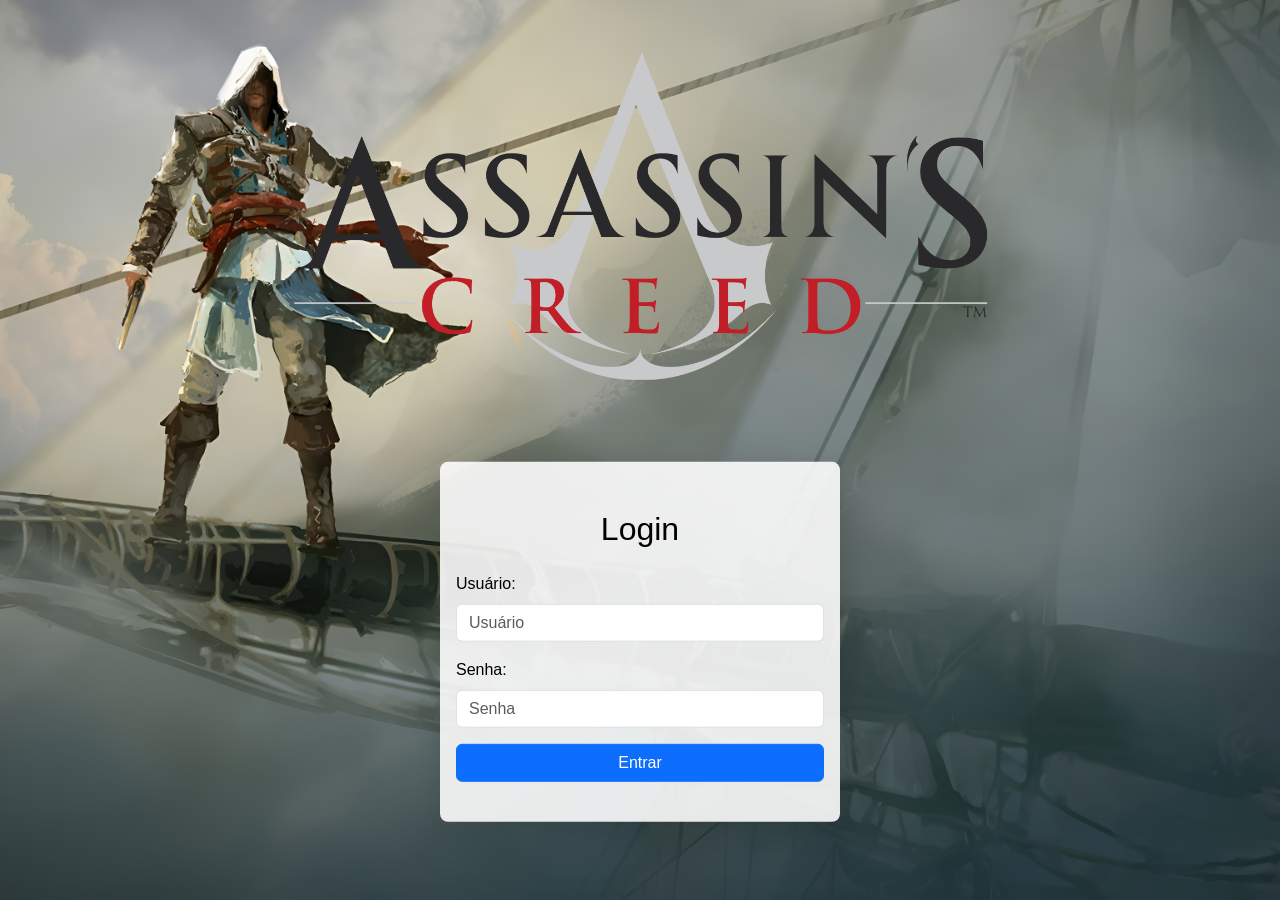
==== index.html @ 211f3856 "add - mudei a fonte" ====
<html lang="en">

<head>
    <meta charset="UTF-8">
    <meta name="viewport" content="width=device-width, initial-scale=1.0">
    <title>Login para forum do Assassin's Creed</title>
    <link href="https://cdn.jsdelivr.net/npm/bootstrap@5.3.8/dist/css/bootstrap.min.css" rel="stylesheet"
        integrity="sha384-sRIl4kxILFvY47J16cr9ZwB07vP4J8+LH7qKQnuqkuIAvNWLzeN8tE5YBujZqJLB" crossorigin="anonymous">
    <link rel="stylesheet" href="style.css">
</head>

<body>

    <header></header>

    <main>
        <section>
            <div class="d-flex justify-content-center">
                <img id="" class="m-5 img-fluid image" src="assets/images/Assassin's_Creed_Logo.png" alt="Logo do Assasins Creed">
            </div>
        </section>

        <div id="container-login" class="container-xxl pb-4 pt-5 shadow-lg p-3 mb-5 m-20 bg-body-tertiary rounded rounded-3 position-form translate-middle">
            <form id="form-login" action="">
                <p class="h2 pb-3 d-flex justify-content-center">Login</p>
                <div class="mb-3">
                    <label for="usuario" class="form-label">Usuário:</label>
                    <input type="text" class="form-control" id="usuario" placeholder="Usuário" required>
                </div>
                <div class="mb-3">
                    <label for="senha" class="form-label">Senha:</label>
                    <input type="password" class="form-control" id="senha" placeholder="Senha" required>
                </div>
                <div class="d-grid gap-2">
                    <button class="btn btn-primary" type="submit">Entrar</button>
                </div>
            </form>

        </div>


    </main>

    <footer></footer>
    <script src="https://cdn.jsdelivr.net/npm/bootstrap@5.3.8/dist/js/bootstrap.bundle.min.js"
        integrity="sha384-FKyoEForCGlyvwx9Hj09JcYn3nv7wiPVlz7YYwJrWVcXK/BmnVDxM+D2scQbITxI"
        crossorigin="anonymous"></script>
    <script src="scripts/script.js"></script>
</body>


</html>
---- style.css ----
body{
    background-image: url(assets/images/image_background.jpg);
    background-size: cover;
    background-repeat: no-repeat;
    background-position: 3% 4%;
    font-family: Verdana, Geneva, Tahoma, sans-serif;
}

.image{
    margin-top: 20px;
    margin-bottom: 20px;
    width: 700px;
    caret-color: transparent;
    
}

#container-login{
    background-color: rgba(255, 255, 255, 0.884)!important;
    color: rgb(0, 0, 0) !important;
}

.position-form{
    max-width: 400px;
    position: absolute;
    bottom: -150px;
    left: 50%;
}

#image-logo{
    max-width: 800px;
}
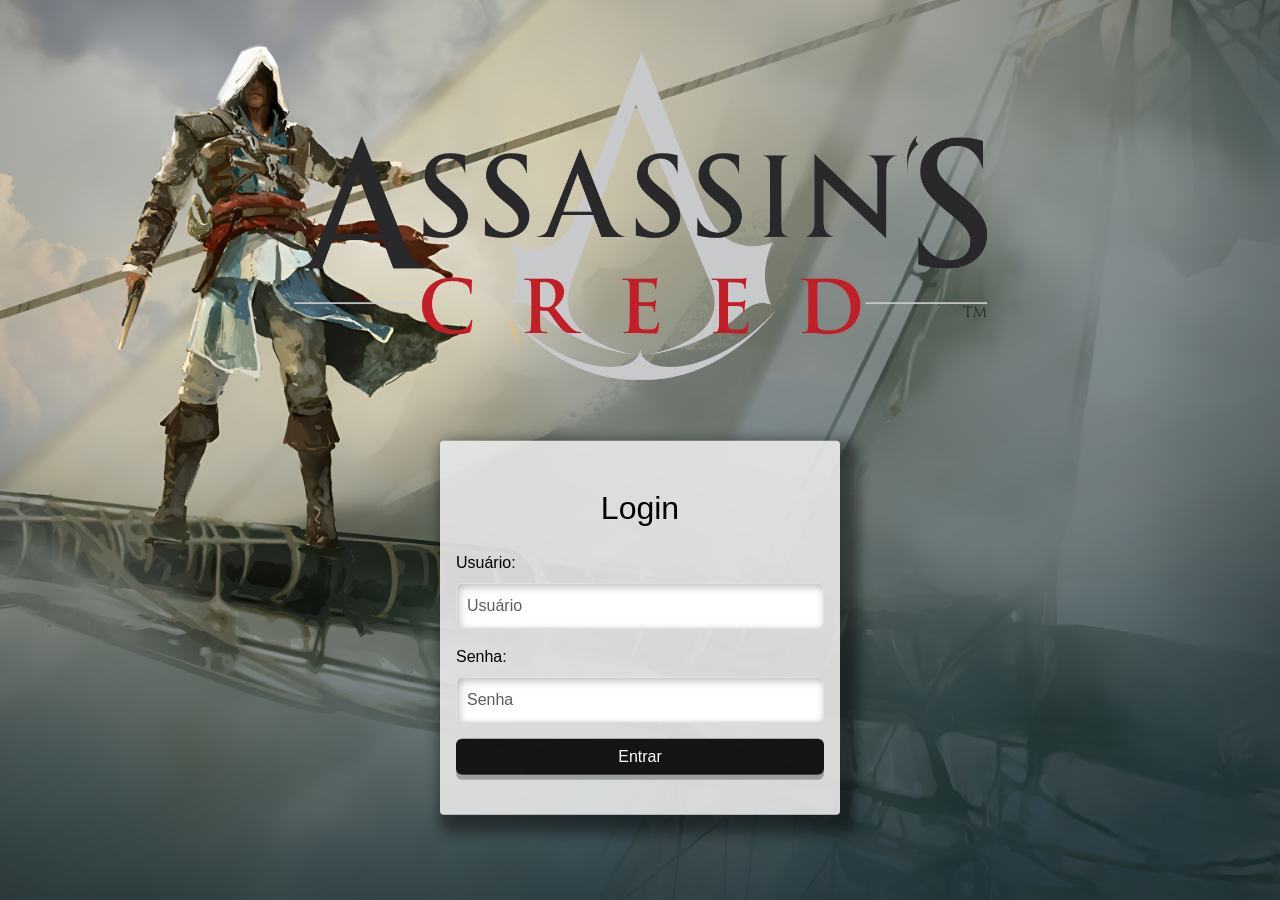
==== commit ce0d9509: "commit save" ====
--- a/index.html
+++ b/index.html
@@ -9,7 +9,7 @@
     <link rel="stylesheet" href="style.css">
 </head>
 
-<body>
+<body id="body1">
 
     <header></header>
 
@@ -20,7 +20,7 @@
             </div>
         </section>
 
-        <div id="container-login" class="container-xxl pb-4 pt-5 shadow-lg p-3 mb-5 m-20 bg-body-tertiary rounded rounded-3 position-form translate-middle">
+        <div id="container-login" class="container-xxl pb-4 pt-5 shadow-lg p-3 mb-5 m-20 bg-body-tertiary rounded-1 position-form translate-middle">
             <form id="form-login" action="">
                 <p class="h2 pb-3 d-flex justify-content-center">Login</p>
                 <div class="mb-3">
--- a/style.css
+++ b/style.css
@@ -1,7 +1,25 @@
 
-body{
+#body2{
+    background-image: 
+        linear-gradient(rgba(0, 0, 0, 0)),
+        url(assets/images/image_background_2.jpg);
+    background-size: cover;
+    background-repeat: no-repeat;
+    background-position: 3% -3%;
+    font-family: Verdana, Geneva, Tahoma, sans-serif;
+}
+#body2::before {
+    content: "";
+    position: fixed;
+    inset: 0;
+    background: rgba(0, 0, 0, 0.568);
+    z-index: -1;
+}
+
+#body1{
     background-image: url(assets/images/image_background.jpg);
     background-size: cover;
+    background-color: black;
     background-repeat: no-repeat;
     background-position: 3% 4%;
     font-family: Verdana, Geneva, Tahoma, sans-serif;
@@ -16,8 +34,28 @@
 }
 
 #container-login{
-    background-color: rgba(255, 255, 255, 0.884)!important;
+    background-color: rgba(236, 236, 236, 0.884)!important;
     color: rgb(0, 0, 0) !important;
+    box-shadow: 9px 9px 14px 9px rgba(0, 0, 0, 0.459) !important;
+    input{
+        padding: 10px !important;
+        box-shadow: inset 2px 3px 9px 0px rgba(0, 0, 0, 0.274);
+    }
+    button{
+        box-shadow: 0 5px 0 rgba(0, 0, 0, 0.274) !important;
+        transition: all 0.1s ease;
+        background-color: rgba(0, 0, 0, 0.904);
+        color: rgb(255, 255, 255);
+        border: none;
+    }
+    button:hover{
+        transform: translateY(3px);
+        box-shadow: 0 2px 0 rgba(0, 0, 0, 0.274)!important;
+        transition: all 0.1s ease;
+        background-color: rgba(0, 0, 0, 0.616);
+        color: rgb(255, 255, 255);
+        border: none;
+    }
 }
 
 .position-form{
@@ -29,4 +67,27 @@
 
 #image-logo{
     max-width: 800px;
+}
+
+#logout_button{
+    color: white;
+    align-items: center;
+    background-color: rgba(0, 0, 0, 0.863);
+    border-radius: 15px;
+    padding: 7px 14px;
+    margin-left: 30px;
+}
+
+#container-context{
+    
+}
+
+#sections{
+    gap: 500px !important;
+    margin-top: 90px !important;
+    margin: 0px 50px;
+    background-color: aliceblue !important;
+    padding: 11px;
+    color: black !important;
+    border-radius: 10px 10px 0px 0px;
 }
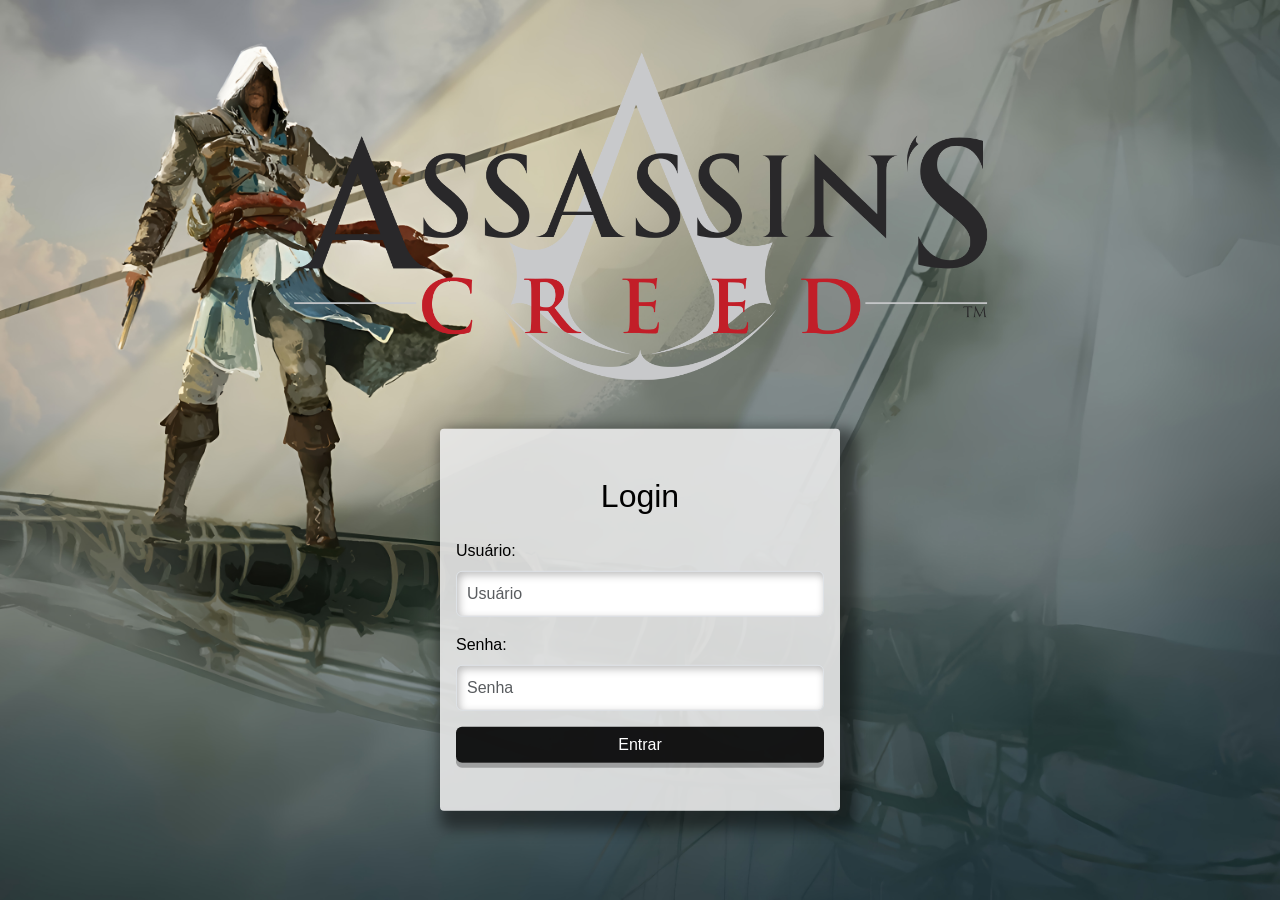
==== commit 3498ad6f: "ADD - Mensagem de Erro" ====
--- a/index.html
+++ b/index.html
@@ -7,6 +7,7 @@
     <link href="https://cdn.jsdelivr.net/npm/bootstrap@5.3.8/dist/css/bootstrap.min.css" rel="stylesheet"
         integrity="sha384-sRIl4kxILFvY47J16cr9ZwB07vP4J8+LH7qKQnuqkuIAvNWLzeN8tE5YBujZqJLB" crossorigin="anonymous">
     <link rel="stylesheet" href="style.css">
+    <link rel="icon" href="assets/images/icone_navegador.png">
 </head>
 
 <body id="body1">
@@ -16,12 +17,14 @@
     <main>
         <section>
             <div class="d-flex justify-content-center">
-                <img id="" class="m-5 img-fluid image" src="assets/images/Assassin's_Creed_Logo.png" alt="Logo do Assasins Creed">
+                <img id="" class="m-5 img-fluid image" src="assets/images/Assassin's_Creed_Logo.png"
+                    alt="Logo do Assasins Creed">
             </div>
         </section>
 
-        <div id="container-login" class="container-xxl pb-4 pt-5 shadow-lg p-3 mb-5 m-20 bg-body-tertiary rounded-1 position-form translate-middle">
-            <form id="form-login" action="">
+        <div id="container-login"
+            class="container-xxl pb-4 pt-5 shadow-lg p-3 mb-5 m-20 bg-body-tertiary rounded-1 position-form translate-middle">
+            <form id="form-login" class="needs-validation" novalidate action="">
                 <p class="h2 pb-3 d-flex justify-content-center">Login</p>
                 <div class="mb-3">
                     <label for="usuario" class="form-label">Usuário:</label>
@@ -33,6 +36,9 @@
                 </div>
                 <div class="d-grid gap-2">
                     <button class="btn btn-primary" type="submit">Entrar</button>
+                    <div id="mensagem">
+                        <p>erro</p>
+                    </div>
                 </div>
             </form>
 
--- a/style.css
+++ b/style.css
@@ -90,4 +90,16 @@
     padding: 11px;
     color: black !important;
     border-radius: 10px 10px 0px 0px;
+}
+
+#mensagem{
+    margin: 0;
+    padding: 0;
+    visibility: hidden;
+    height: 0;
+}
+#erro{
+    margin: 0;
+    padding: 0;
+    visibility: visible;
 }
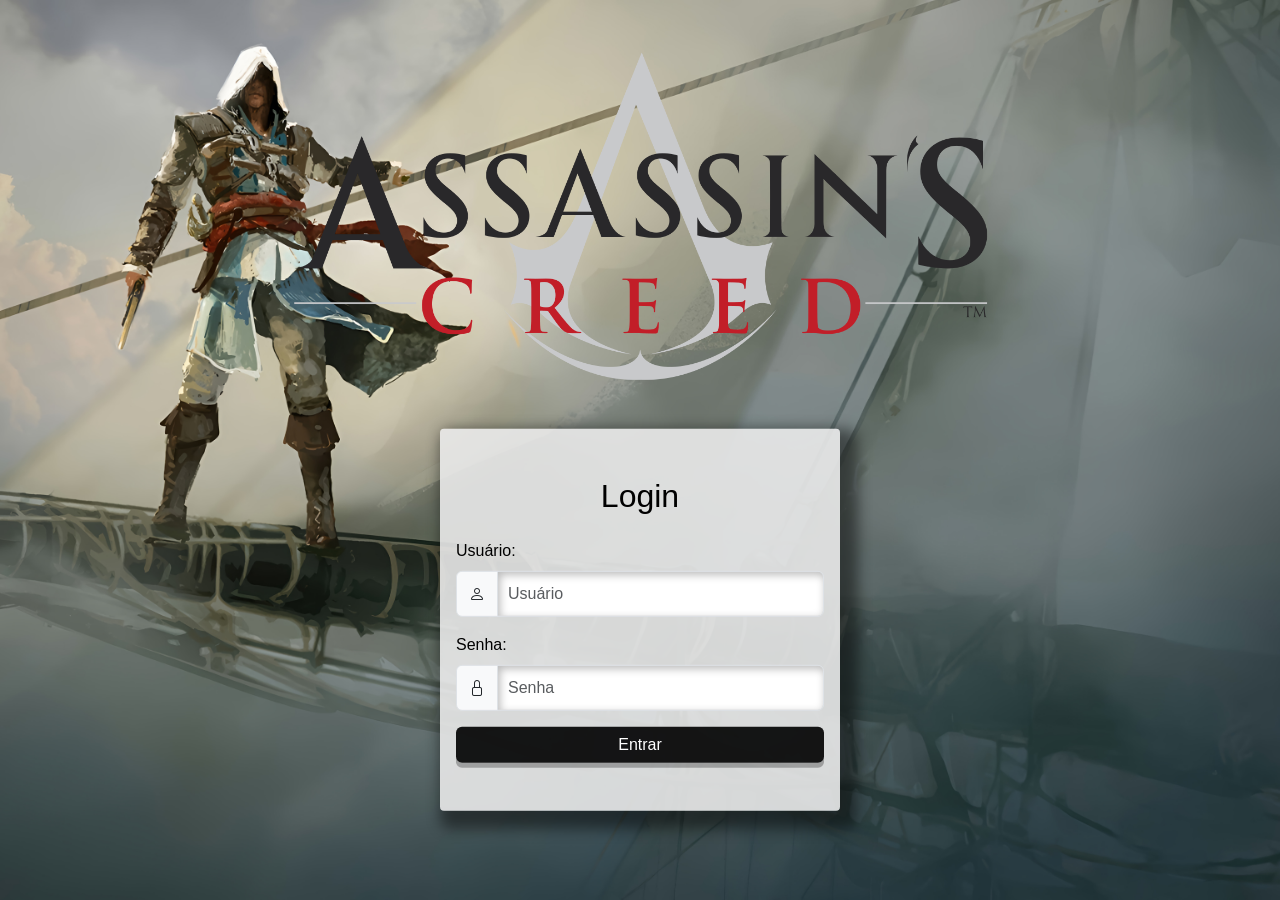
==== commit 2ac30bd8: "add - mais style na tela de login e concerto de bugs do forum" ====
--- a/index.html
+++ b/index.html
@@ -7,6 +7,7 @@
     <link href="https://cdn.jsdelivr.net/npm/bootstrap@5.3.8/dist/css/bootstrap.min.css" rel="stylesheet"
         integrity="sha384-sRIl4kxILFvY47J16cr9ZwB07vP4J8+LH7qKQnuqkuIAvNWLzeN8tE5YBujZqJLB" crossorigin="anonymous">
     <link rel="stylesheet" href="style.css">
+    <link rel="stylesheet" href="https://cdn.jsdelivr.net/npm/bootstrap-icons@1.11.3/font/bootstrap-icons.css">
     <link rel="icon" href="assets/images/icone_navegador.png">
 </head>
 
@@ -27,13 +28,24 @@
             <form id="form-login" class="needs-validation" novalidate action="">
                 <p class="h2 pb-3 d-flex justify-content-center">Login</p>
                 <div class="mb-3">
-                    <label for="usuario" class="form-label">Usuário:</label>
-                    <input type="text" class="form-control" id="usuario" placeholder="Usuário" required>
-                </div>
-                <div class="mb-3">
-                    <label for="senha" class="form-label">Senha:</label>
-                    <input type="password" class="form-control" id="senha" placeholder="Senha" required>
-                </div>
+    <label for="usuario" class="form-label">Usuário:</label>
+    <div class="input-group">
+        <span class="input-group-text">
+            <i class="bi bi-person"></i>
+        </span>
+        <input type="text" class="form-control" id="usuario" placeholder="Usuário" required>
+    </div>
+</div>
+
+<div class="mb-3">
+    <label for="senha" class="form-label">Senha:</label>
+    <div class="input-group">
+        <span class="input-group-text">
+            <i class="bi bi-lock"></i>
+        </span>
+        <input type="password" class="form-control" id="senha" placeholder="Senha" required>
+    </div>
+</div>
                 <div class="d-grid gap-2">
                     <button class="btn btn-primary" type="submit">Entrar</button>
                     <div id="mensagem">
@@ -47,7 +59,9 @@
 
     </main>
 
-    <footer></footer>
+    <footer>
+        
+    </footer>
     <script src="https://cdn.jsdelivr.net/npm/bootstrap@5.3.8/dist/js/bootstrap.bundle.min.js"
         integrity="sha384-FKyoEForCGlyvwx9Hj09JcYn3nv7wiPVlz7YYwJrWVcXK/BmnVDxM+D2scQbITxI"
         crossorigin="anonymous"></script>
--- a/style.css
+++ b/style.css
@@ -1,6 +1,9 @@
+html{
+    overflow-x:hidden;
+}
 
-#body2{
-    background-image: 
+#body2 {
+    background-image:
         linear-gradient(rgba(0, 0, 0, 0)),
         url(assets/images/image_background_2.jpg);
     background-size: cover;
@@ -8,6 +11,7 @@
     background-position: 3% -3%;
     font-family: Verdana, Geneva, Tahoma, sans-serif;
 }
+
 #body2::before {
     content: "";
     position: fixed;
@@ -16,7 +20,7 @@
     z-index: -1;
 }
 
-#body1{
+#body1 {
     background-image: url(assets/images/image_background.jpg);
     background-size: cover;
     background-color: black;
@@ -25,32 +29,35 @@
     font-family: Verdana, Geneva, Tahoma, sans-serif;
 }
 
-.image{
+.image {
     margin-top: 20px;
     margin-bottom: 20px;
     width: 700px;
     caret-color: transparent;
-    
+
 }
 
-#container-login{
-    background-color: rgba(236, 236, 236, 0.884)!important;
+#container-login {
+    background-color: rgba(236, 236, 236, 0.884) !important;
     color: rgb(0, 0, 0) !important;
     box-shadow: 9px 9px 14px 9px rgba(0, 0, 0, 0.459) !important;
-    input{
+
+    input {
         padding: 10px !important;
         box-shadow: inset 2px 3px 9px 0px rgba(0, 0, 0, 0.274);
     }
-    button{
+
+    button {
         box-shadow: 0 5px 0 rgba(0, 0, 0, 0.274) !important;
         transition: all 0.1s ease;
         background-color: rgba(0, 0, 0, 0.904);
         color: rgb(255, 255, 255);
         border: none;
     }
-    button:hover{
+
+    button:hover {
         transform: translateY(3px);
-        box-shadow: 0 2px 0 rgba(0, 0, 0, 0.274)!important;
+        box-shadow: 0 2px 0 rgba(0, 0, 0, 0.274) !important;
         transition: all 0.1s ease;
         background-color: rgba(0, 0, 0, 0.616);
         color: rgb(255, 255, 255);
@@ -58,47 +65,82 @@
     }
 }
 
-.position-form{
+.position-form {
     max-width: 400px;
     position: absolute;
     bottom: -150px;
     left: 50%;
 }
 
-#image-logo{
+#image-logo {
     max-width: 800px;
 }
 
-#logout_button{
+#logout_button_div {
+    display: flex;
+    justify-content: center;
+    gap: 10px !important;
+}
+
+#logout_button {
     color: white;
     align-items: center;
     background-color: rgba(0, 0, 0, 0.863);
     border-radius: 15px;
-    padding: 7px 14px;
-    margin-left: 30px;
+    padding: 7px 30px;
+    margin: 6px 20px;
+    max-width: 400px;
 }
 
-#container-context{
-    
+.sections {
+    margin-top: 90px !important;
+    margin: 0px 50px;
+    background-color: rgba(240, 248, 255, 0.932) !important;
+    padding: 10px;
+    color: black !important;
+    border-radius: 10px 10px 0px 0px;
+    justify-content: center !important;
+    min-width: 300px;
+    max-width: 350px;
 }
 
-#sections{
-    gap: 500px !important;
-    margin-top: 90px !important;
-    margin: 0px 50px;
-    background-color: aliceblue !important;
-    padding: 11px;
-    color: black !important;
-    border-radius: 10px 10px 0px 0px;
+.row {
+    margin-top: 0px !important;
+    margin-bottom: 0px !important;
+    display: flex !important;
+    flex-wrap: wrap !important;
+    justify-content: center !important;
 }
 
-#mensagem{
+@media (max-width: 1000px) {
+    .row {
+        justify-content: flex-start !important;
+        gap: 10px;
+    }
+}
+
+.div_noticia_titulo {
+    justify-content: center !important;
+    text-align: center;
+    display: flex;
+    font-size: 20px;
+    margin-bottom: 10px;
+}
+
+.div_noticia_subtitulo {
+    justify-content: center !important;
+    display: flex;
+    margin-bottom: 4px;
+}
+
+#mensagem {
     margin: 0;
     padding: 0;
     visibility: hidden;
     height: 0;
 }
-#erro{
+
+#erro {
     margin: 0;
     padding: 0;
     visibility: visible;
